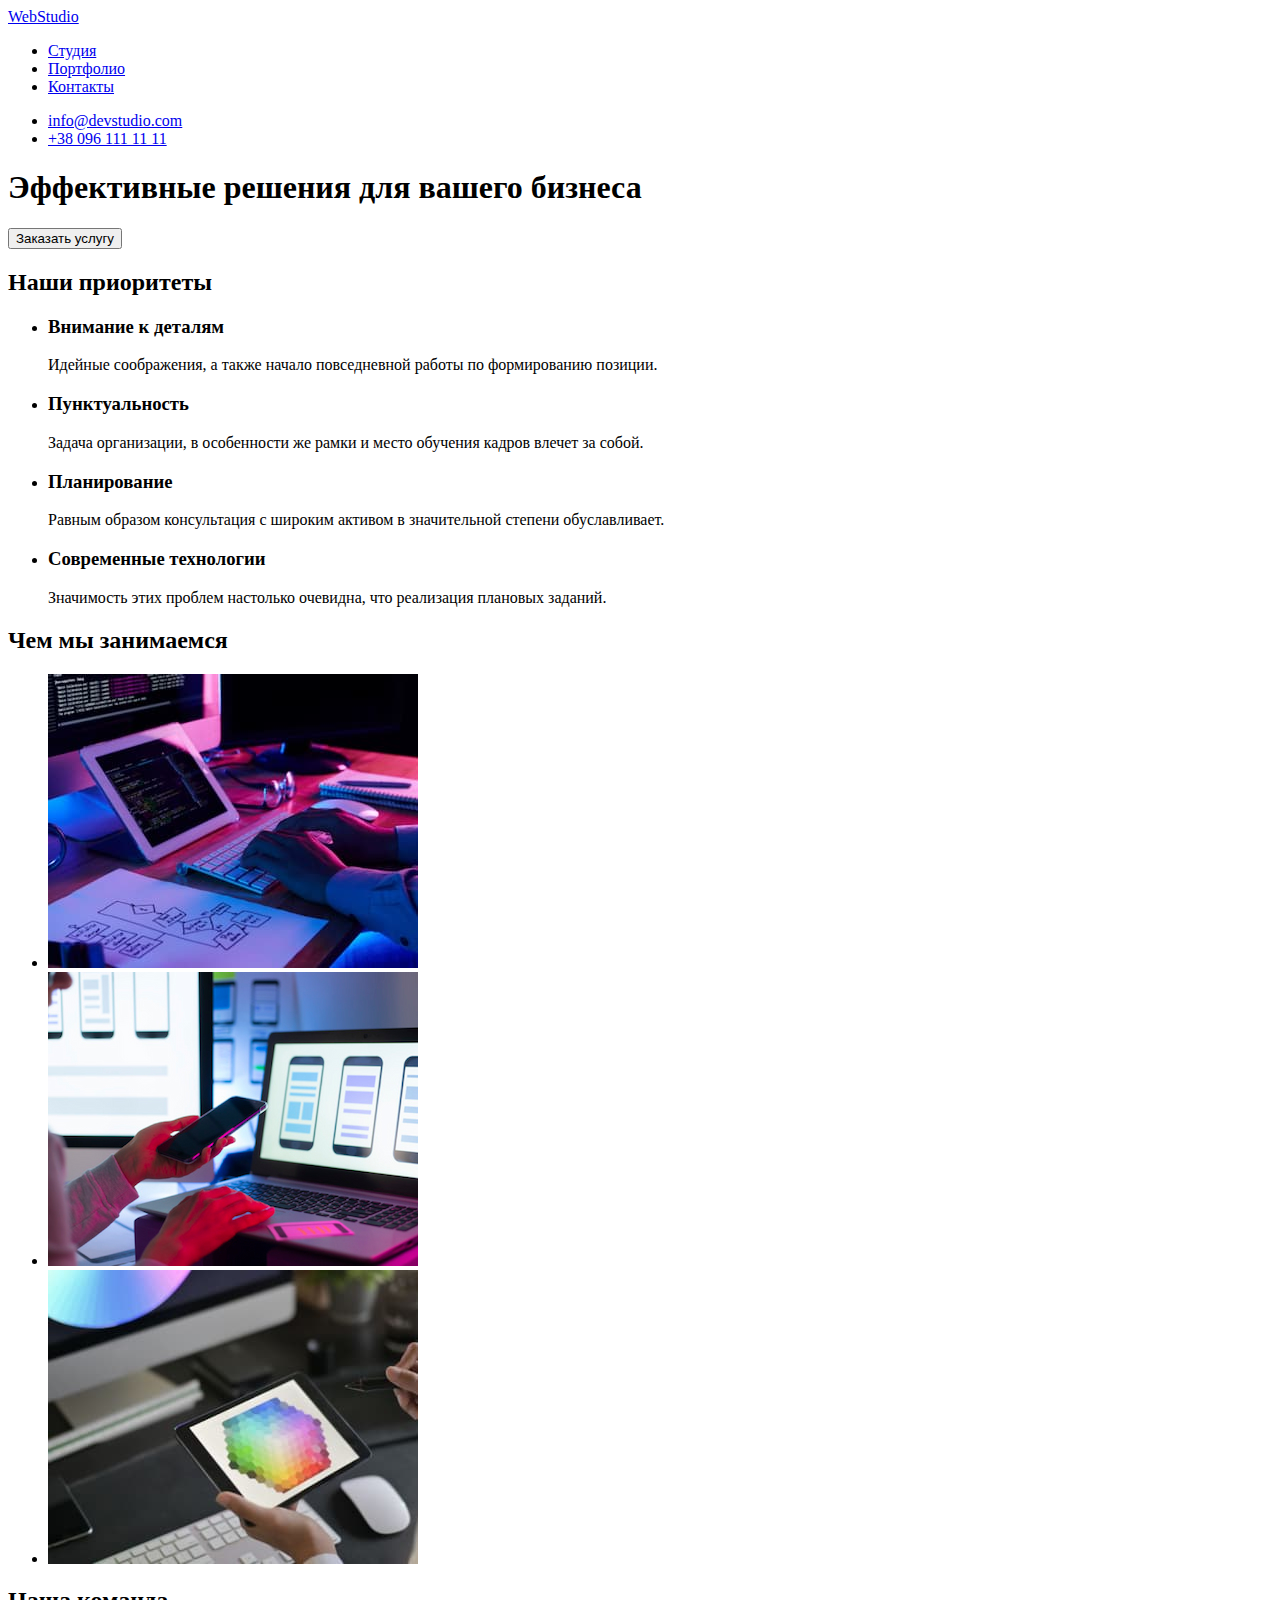
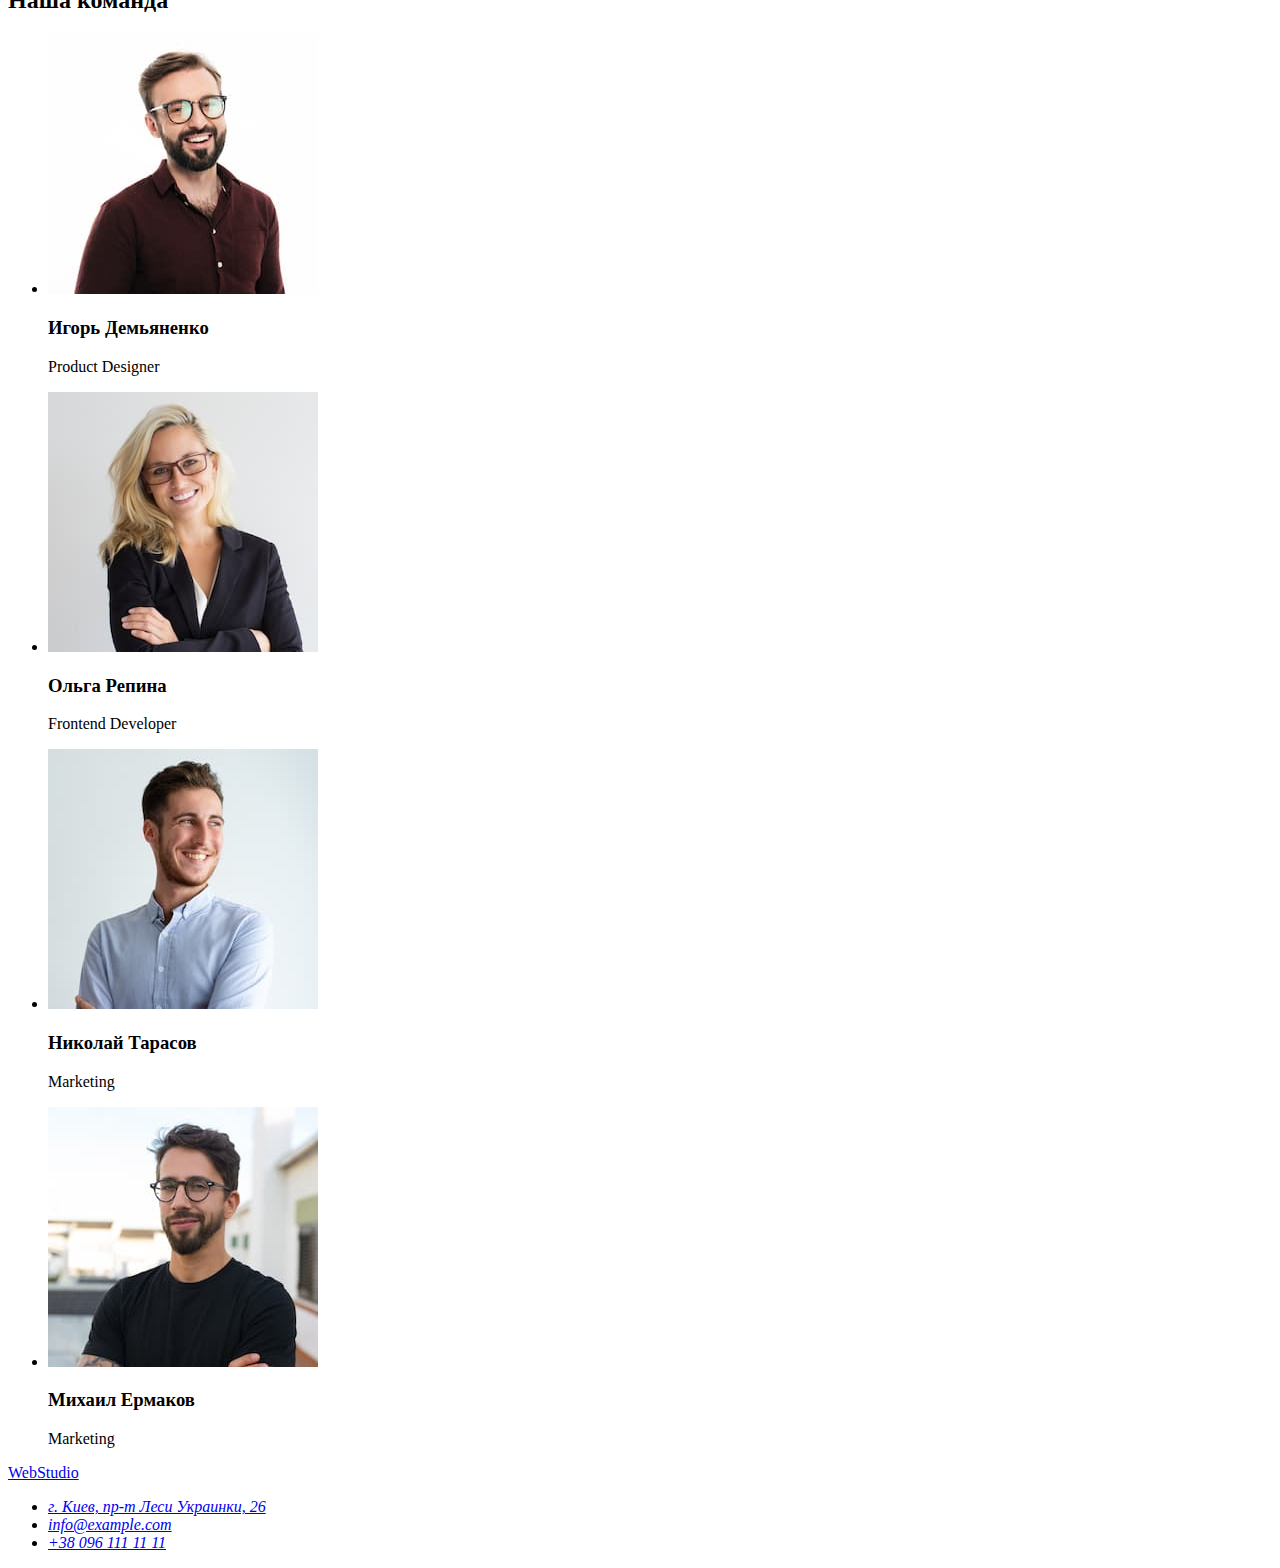
==== index.html @ 7bac75f6 "початкові дані" ====
<!DOCTYPE html>
<html lang="ru">
  <head>
    <meta charset="UTF-8" />
    <meta name="viewport" content="width=device-width, initial-scale=1.0" />
    <title>Homework 1 Web Studio</title>
  </head>
  <body>
    <!--Header container-->

    <header>
      <nav>
        <a href="https://webstudio.com.ua" target="_blank" rel="noopener noreferrer">
          WebStudio
        </a>
        <ul>

          <li><a href="2.html">Студия</a></li>
          <li><a href="3.html">Портфолио</a></li>
          <li><a href="4.html">Контакты</a></li>
        </ul>
      </nav>
      <ul>
        <li><a href="mailto">info@devstudio.com </a></li>
        <li><a href="tel">+38 096 111 11 11 </a></li>
      </ul>
    </header>

    <!--main conteiner-->
    <main>
      <section>
        <h1>Эффективные решения для вашего бизнеса</h1>
        <button type="button">Заказать услугу</button>
      </section>

      <!--about product section-->
      <section>
        <h2>Наши приоритеты</h2>
        <ul>
          <li>
            <h3>Внимание к деталям</h3>
            <p>Идейные соображения, а также начало повседневной работы по формированию позиции.</p>
          </li>

          <li>
            <h3>Пунктуальность</h3>
            <p>
              Задача организации, в особенности же рамки и место обучения кадров влечет за собой.
            </p>
          </li>

          <li>
            <h3>Планирование</h3>
            <p>
              Равным образом консультация с широким активом в значительной степени обуславливает.
            </p>
          </li>

          <li>
            <h3>Современные технологии</h3>
            <p>Значимость этих проблем настолько очевидна, что реализация плановых заданий.</p>
          </li>
        </ul>
      </section>

      <!--What we do conteiner-->
      <section>
        <h2>Чем мы занимаемся</h2>
        <ul>
          <li><img src="./images/FB1(1).jpg" alt="development" width="370" /></li>

          <li><img src="./images/FB1(2).jpg" alt="markup" width="370" /></li>

          <li><img src="./images/FB1(3).jpg" alt="graphics" width="370" /></li>
        </ul>
      </section>

      <!--Team conteiner-->
      <section>
        <h2>Наша команда</h2>
        <ul>
          <li>
            <img
              width="270"
              height="260"
              src="./images/FB2(1).jpg"
              alt="product designer of our team"
            />

            <h3>Игорь Демьяненко</h3>
            <p>Product Designer</p>
          </li>
          <li>
            <img
              width="270"
              height="260"
              src="./images/FB2(2).jpg"
              alt="frontend developer of our team"
            />
            <h3>Ольга Репина</h3>
            <p>Frontend Developer</p>
          </li>
          <li>
            <img width="270" height="260" src="./images/FB2(3).jpg" alt="marketing of our team" />

            <h3>Николай Тарасов</h3>
            <p>Marketing</p>
          </li>
          <li>
            <img width="270" height="260" src="./images/FB2(4).jpg" alt="UI designer of our team" />

            <h3>Михаил Ермаков</h3>
            <p>Marketing</p>
          </li>
        </ul>
      </section>
    </main>

    <!--footer conteiner-->
    <footer>
      <a href="https://webstudio.com.ua" target="_blank" rel="noopener noreferrer"> WebStudio </a>
      <address>
        <ul>
          <li>
            <a href="https://bit.ly/3pXMvUd" target="_blank" rel="noopener noreferrer">
              г. Киев, пр-т Леси Украинки, 26
            </a>
          </li>
          <li><a class="link" href="mailto:info@devstudio.com">info@example.com</a></li>
          <li><a href="tel:+380961111111"> +38 096 111 11 11 </a></li>
        </ul>
      </address>
    </footer>
  </body>
</html>
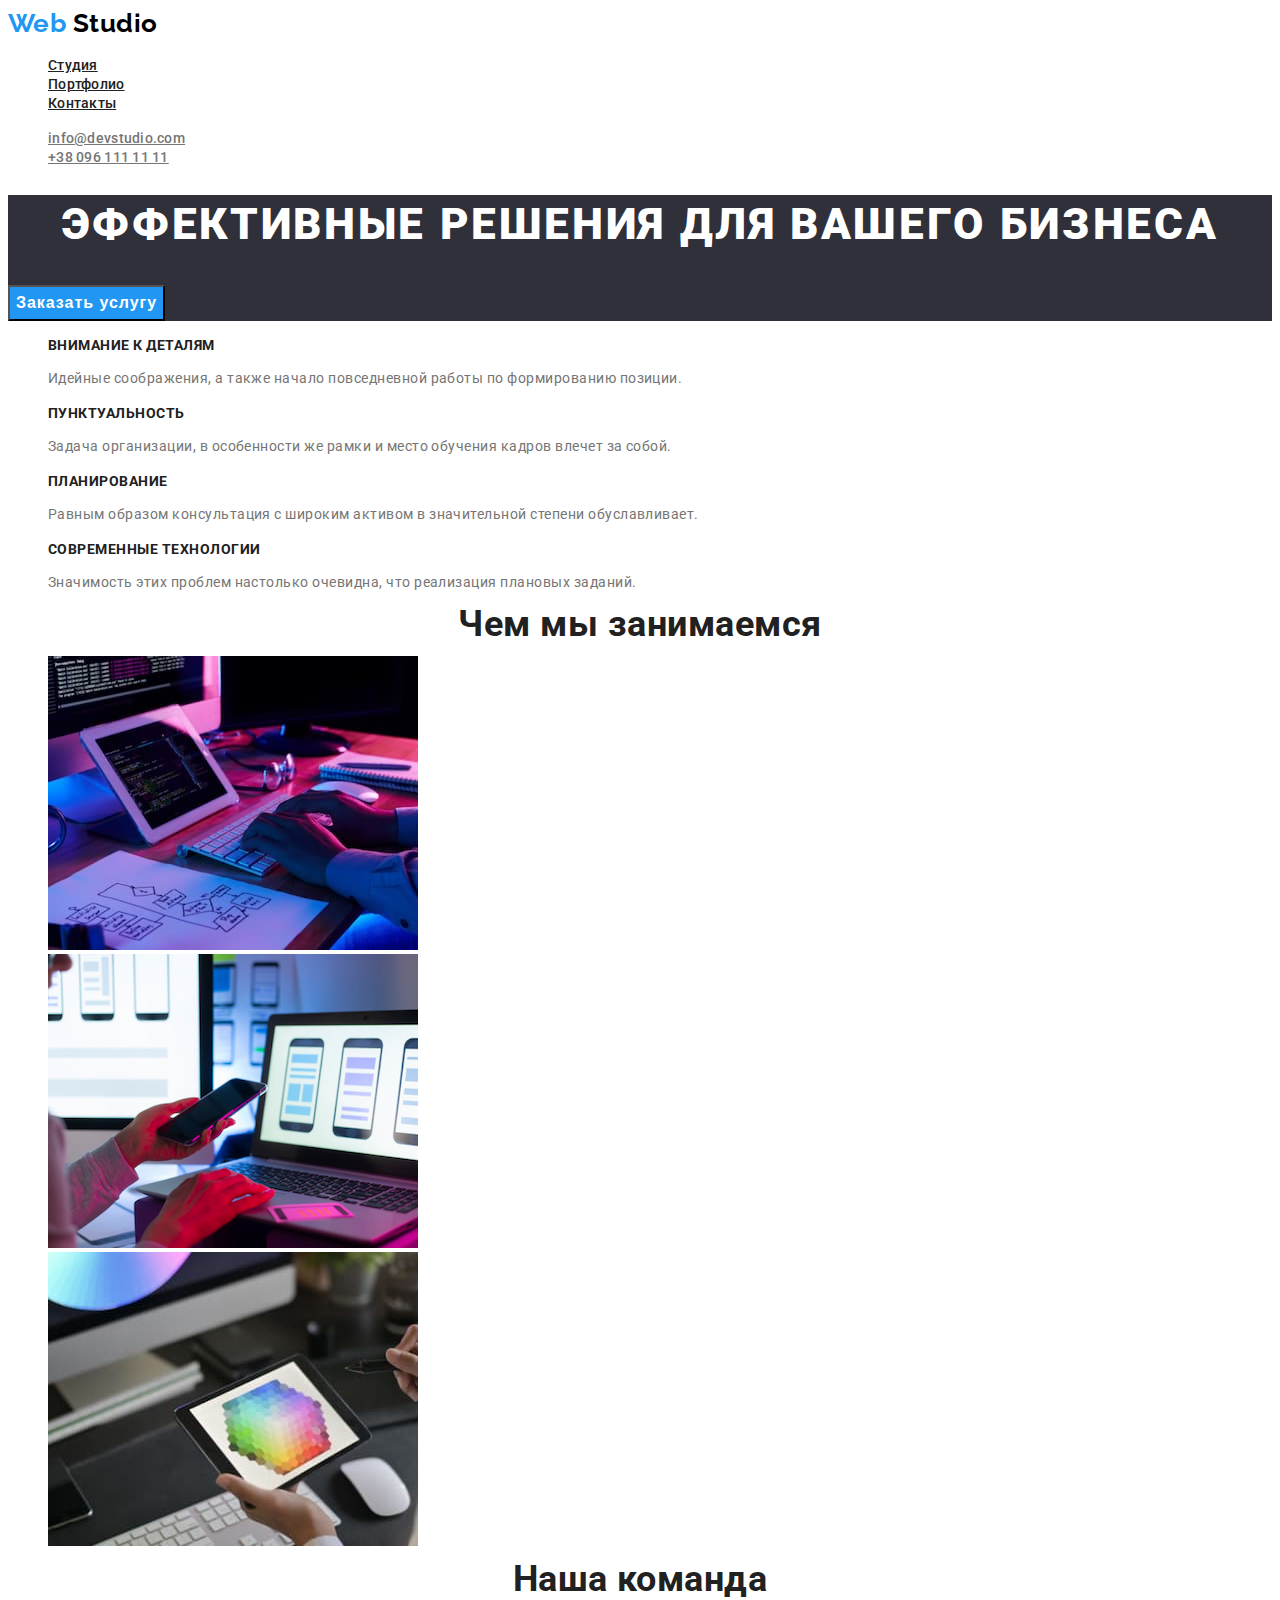
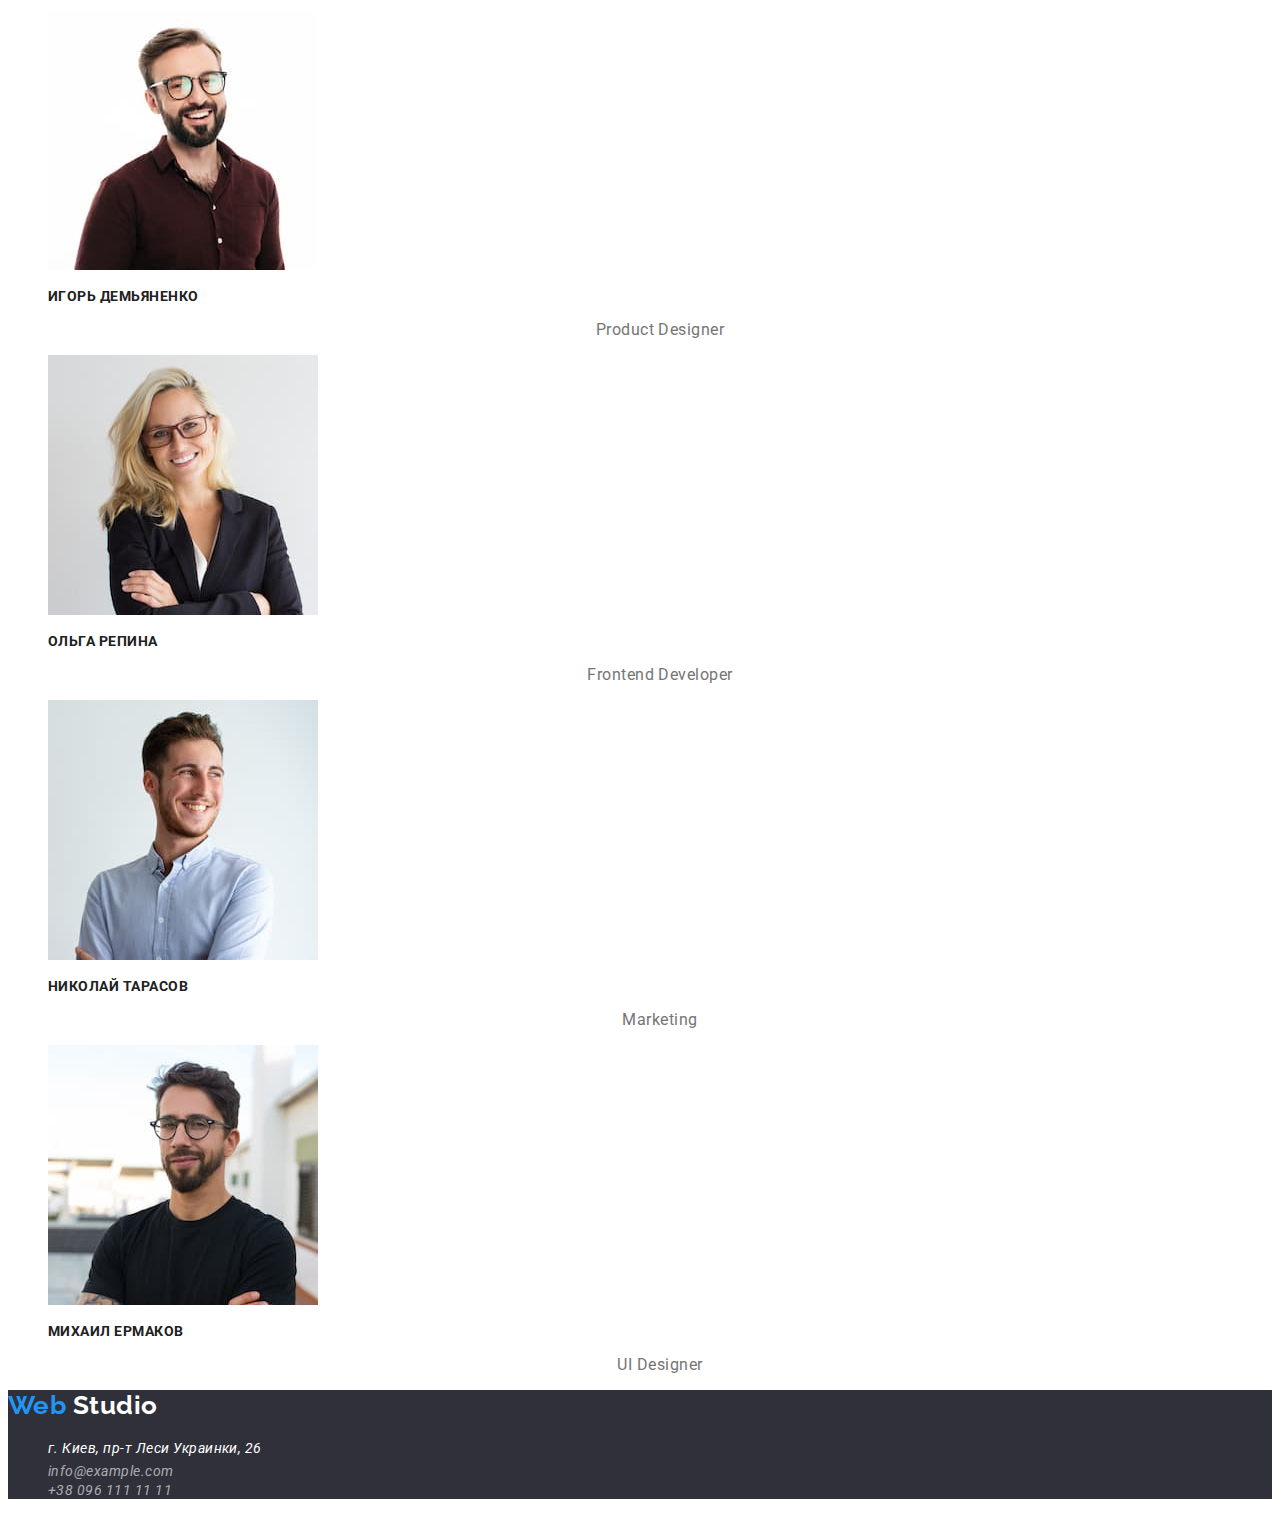
==== commit b35c8d9d: "first style editing" ====
--- a/index.html
+++ b/index.html
@@ -4,69 +4,74 @@
     <meta charset="UTF-8" />
     <meta name="viewport" content="width=device-width, initial-scale=1.0" />
     <title>Homework 1 Web Studio</title>
+    <link rel="preconnect" href="https://fonts.googleapis.com">
+    <link rel="preconnect" href="https://fonts.googleapis.com">
+    <link rel="preconnect" href="https://fonts.gstatic.com" crossorigin>
+    <link href="https://fonts.googleapis.com/css2?family=Raleway:wght@700&family=Roboto:wght@400;500;700&display=swap" rel="stylesheet">
+    <link rel="stylesheet" type="text/css" href="./css/style.css"/>
   </head>
-  <body>
+  <body class="body-container">
     <!--Header container-->
 
     <header>
       <nav>
-        <a href="https://webstudio.com.ua" target="_blank" rel="noopener noreferrer">
-          WebStudio
+        <a class="logo" href="./index.html" target="_blank" rel="noopener noreferrer">
+          Web <span class="logo-studio-second">Studio</span>
         </a>
-        <ul>
+        <ul class="list">
 
-          <li><a href="2.html">Студия</a></li>
-          <li><a href="3.html">Портфолио</a></li>
-          <li><a href="4.html">Контакты</a></li>
+          <li><a class="in-nav-list" href="2.html">Студия</a></li>
+          <li><a class="in-nav-list" href="portfolio.html">Портфолио</a></li>
+          <li><a class="in-nav-list" href="4.html">Контакты</a></li>
         </ul>
       </nav>
-      <ul>
-        <li><a href="mailto">info@devstudio.com </a></li>
-        <li><a href="tel">+38 096 111 11 11 </a></li>
+      <ul class="list">
+        <li><a class="out-nav-list" href="mailto">info@devstudio.com </a></li>
+        <li><a class="out-nav-list" href="tel">+38 096 111 11 11 </a></li>
       </ul>
     </header>
 
     <!--main conteiner-->
     <main>
-      <section>
-        <h1>Эффективные решения для вашего бизнеса</h1>
-        <button type="button">Заказать услугу</button>
+      <section class="hero-title-button">
+        <h1 class="hero-title">Эффективные решения для вашего бизнеса</h1>
+        <button class="button-hero" type="button">Заказать услугу</button>
       </section>
 
       <!--about product section-->
       <section>
-        <h2>Наши приоритеты</h2>
-        <ul>
+        <h2 class="hidden-title">Наши приоритеты</h2>
+        <ul class="list">
           <li>
-            <h3>Внимание к деталям</h3>
-            <p>Идейные соображения, а также начало повседневной работы по формированию позиции.</p>
+            <h3 class="third-title">Внимание к деталям</h3>
+            <p class="about-product-p">Идейные соображения, а также начало повседневной работы по формированию позиции.</p>
           </li>
 
           <li>
-            <h3>Пунктуальность</h3>
-            <p>
+            <h3 class="third-title">Пунктуальность</h3>
+            <p class="about-product-p">
               Задача организации, в особенности же рамки и место обучения кадров влечет за собой.
             </p>
           </li>
 
           <li>
-            <h3>Планирование</h3>
-            <p>
+            <h3 class="third-title">Планирование</h3>
+            <p class="about-product-p">
               Равным образом консультация с широким активом в значительной степени обуславливает.
             </p>
           </li>
 
           <li>
-            <h3>Современные технологии</h3>
-            <p>Значимость этих проблем настолько очевидна, что реализация плановых заданий.</p>
+            <h3 class="third-title">Современные технологии</h3>
+            <p class="about-product-p">Значимость этих проблем настолько очевидна, что реализация плановых заданий.</p>
           </li>
         </ul>
       </section>
 
       <!--What we do conteiner-->
       <section>
-        <h2>Чем мы занимаемся</h2>
-        <ul>
+        <h2 class="second-title">Чем мы занимаемся</h2>
+        <ul class="list">
           <li><img src="./images/FB1(1).jpg" alt="development" width="370" /></li>
 
           <li><img src="./images/FB1(2).jpg" alt="markup" width="370" /></li>
@@ -77,8 +82,8 @@
 
       <!--Team conteiner-->
       <section>
-        <h2>Наша команда</h2>
-        <ul>
+        <h2 class="second-title">Наша команда</h2>
+        <ul class="list">
           <li>
             <img
               width="270"
@@ -87,8 +92,8 @@
               alt="product designer of our team"
             />
 
-            <h3>Игорь Демьяненко</h3>
-            <p>Product Designer</p>
+            <h3 class="third-title">Игорь Демьяненко</h3>
+            <p class="our-team-p">Product Designer</p>
           </li>
           <li>
             <img
@@ -97,38 +102,38 @@
               src="./images/FB2(2).jpg"
               alt="frontend developer of our team"
             />
-            <h3>Ольга Репина</h3>
-            <p>Frontend Developer</p>
+            <h3 class="third-title">Ольга Репина</h3>
+            <p class="our-team-p">Frontend Developer</p>
           </li>
           <li>
             <img width="270" height="260" src="./images/FB2(3).jpg" alt="marketing of our team" />
 
-            <h3>Николай Тарасов</h3>
-            <p>Marketing</p>
+            <h3 class="third-title">Николай Тарасов</h3>
+            <p class="our-team-p">Marketing</p>
           </li>
           <li>
             <img width="270" height="260" src="./images/FB2(4).jpg" alt="UI designer of our team" />
 
-            <h3>Михаил Ермаков</h3>
-            <p>Marketing</p>
+            <h3 class="third-title">Михаил Ермаков</h3>
+            <p class="our-team-p">UI Designer</p>
           </li>
         </ul>
       </section>
     </main>
 
     <!--footer conteiner-->
-    <footer>
-      <a href="https://webstudio.com.ua" target="_blank" rel="noopener noreferrer"> WebStudio </a>
+    <footer  class="footer-conteiner">
+      <a class="logo" href="https://webstudio.com.ua" target="_blank" rel="noopener noreferrer"> Web <span class="logo-studio-second-footer">Studio</span> </a>
       <address>
-        <ul>
+        <ul class="list">
           <li>
-            <a href="https://bit.ly/3pXMvUd" target="_blank" rel="noopener noreferrer">
+            <a class="adress-conteiner" href="https://bit.ly/3pXMvUd" target="_blank" rel="noopener noreferrer">
               г. Киев, пр-т Леси Украинки, 26
             </a>
           </li>
-          <li><a class="link" href="mailto:info@devstudio.com">info@example.com</a></li>
-          <li><a href="tel:+380961111111"> +38 096 111 11 11 </a></li>
-        </ul>
+          <li><a class="contact-conteiner" class="link" href="mailto:info@devstudio.com">info@example.com</a></li>
+          <li><a class="contact-conteiner" href="tel:+380961111111"> +38 096 111 11 11 </a></li>
+        </ul class="list">
       </address>
     </footer>
   </body>
--- a/css/style.css
+++ b/css/style.css
@@ -0,0 +1,157 @@
+.body-container{
+font-family: 'Roboto', Raleway;
+color: #212121;
+background-color: white;
+letter-spacing: 0.03em;
+}
+
+/* Header conteiner*/
+.logo{
+font-family: 'Raleway';
+font-weight: 700;
+font-size: 26px;
+line-height: 1.192;
+color: #2196F3;
+text-decoration: none;
+}
+
+.logo-studio-second{
+ color: black;
+}
+
+.logo-studio-second-footer{
+color: white;
+}
+.in-nav-list{
+font-weight: 500;
+font-size: 14px;
+line-height: 1.14;
+letter-spacing: 0.02em;
+color: #212121;
+}
+.out-nav-list{
+font-weight: 500;
+font-size: 14px;
+line-height: 1.14;
+letter-spacing: 0.02em;
+color: #757575;
+}
+
+.in-nav-list:hover,.in-nav-list:focus,
+.out-nav-list:hover, .out-nav-list:focus,
+.contact-conteiner:hover, .contact-conteiner:focus,
+.adress-conteiner:hover, .adress-conteiner:focus
+{
+  color: #2196F3;
+}
+
+.list{
+  list-style: none;
+}
+
+/* main conteiner index */
+.hero-title-button{
+background: #2F303A;
+}
+
+.hero-title{
+font-weight: 900;
+font-size: 44px;
+line-height: 1.36;
+text-align: center;
+letter-spacing: 0.06em;
+text-transform: uppercase;
+color: #FFFFFF;
+}
+
+.button-hero{
+cursor: pointer;
+font-weight: 700;
+font-size: 16px;
+line-height: 1.88;
+display: flex;
+align-items: center;
+text-align: center;
+letter-spacing: 0.06em;
+color: #FFFFFF;
+background: #2196F3;
+rgba(0, 0, 0, 0.15);
+}
+
+/*Title section*/
+
+.second-title{
+font-weight: 700;
+font-size: 36px;
+line-height: 1.166px;
+text-align: center;
+}
+
+.third-title{
+font-weight: 700;
+font-size: 14px;
+line-height: 16px;
+text-transform: uppercase;
+}
+
+.hidden-title{
+  display: none
+}
+
+/*about product section*/
+.about-product-p{
+  font-size: 14px;
+  line-height: 1.71;
+  color: #757575;
+}
+
+.our-team-p{
+font-size: 16px;
+line-height: 1.187;
+text-align: center;
+color: #757575;
+}
+
+/* main conteiner portfolio */
+
+.buttons-portfolio:hover{
+  background: #2196F3; 
+  color: #FFFFFF; 
+}
+.buttons-portfolio:focus{
+  background: #F5F4FA;
+}
+.buttons-portfolio{
+  cursor: pointer;
+  font-weight: 500;
+  font-size: 16px;
+  line-height: 1.62;
+  text-align: center;
+  letter-spacing: 0.03em;
+  }
+
+.photoes-p{
+font-size: 16px;
+line-height: 1.875;
+color: #757575;
+}
+
+/* footer conteiner */
+.footer-conteiner{
+background: #2F303A;
+}
+.contact-conteiner{
+font-size: 14px;
+line-height: 1,714;
+color: rgba(255, 255, 255, 0.6);
+text-decoration: none;
+}
+.adress-conteiner{
+font-size: 14px;
+line-height: 1.714;
+color: #FFFFFF;
+text-decoration: none;
+}
+
+
+
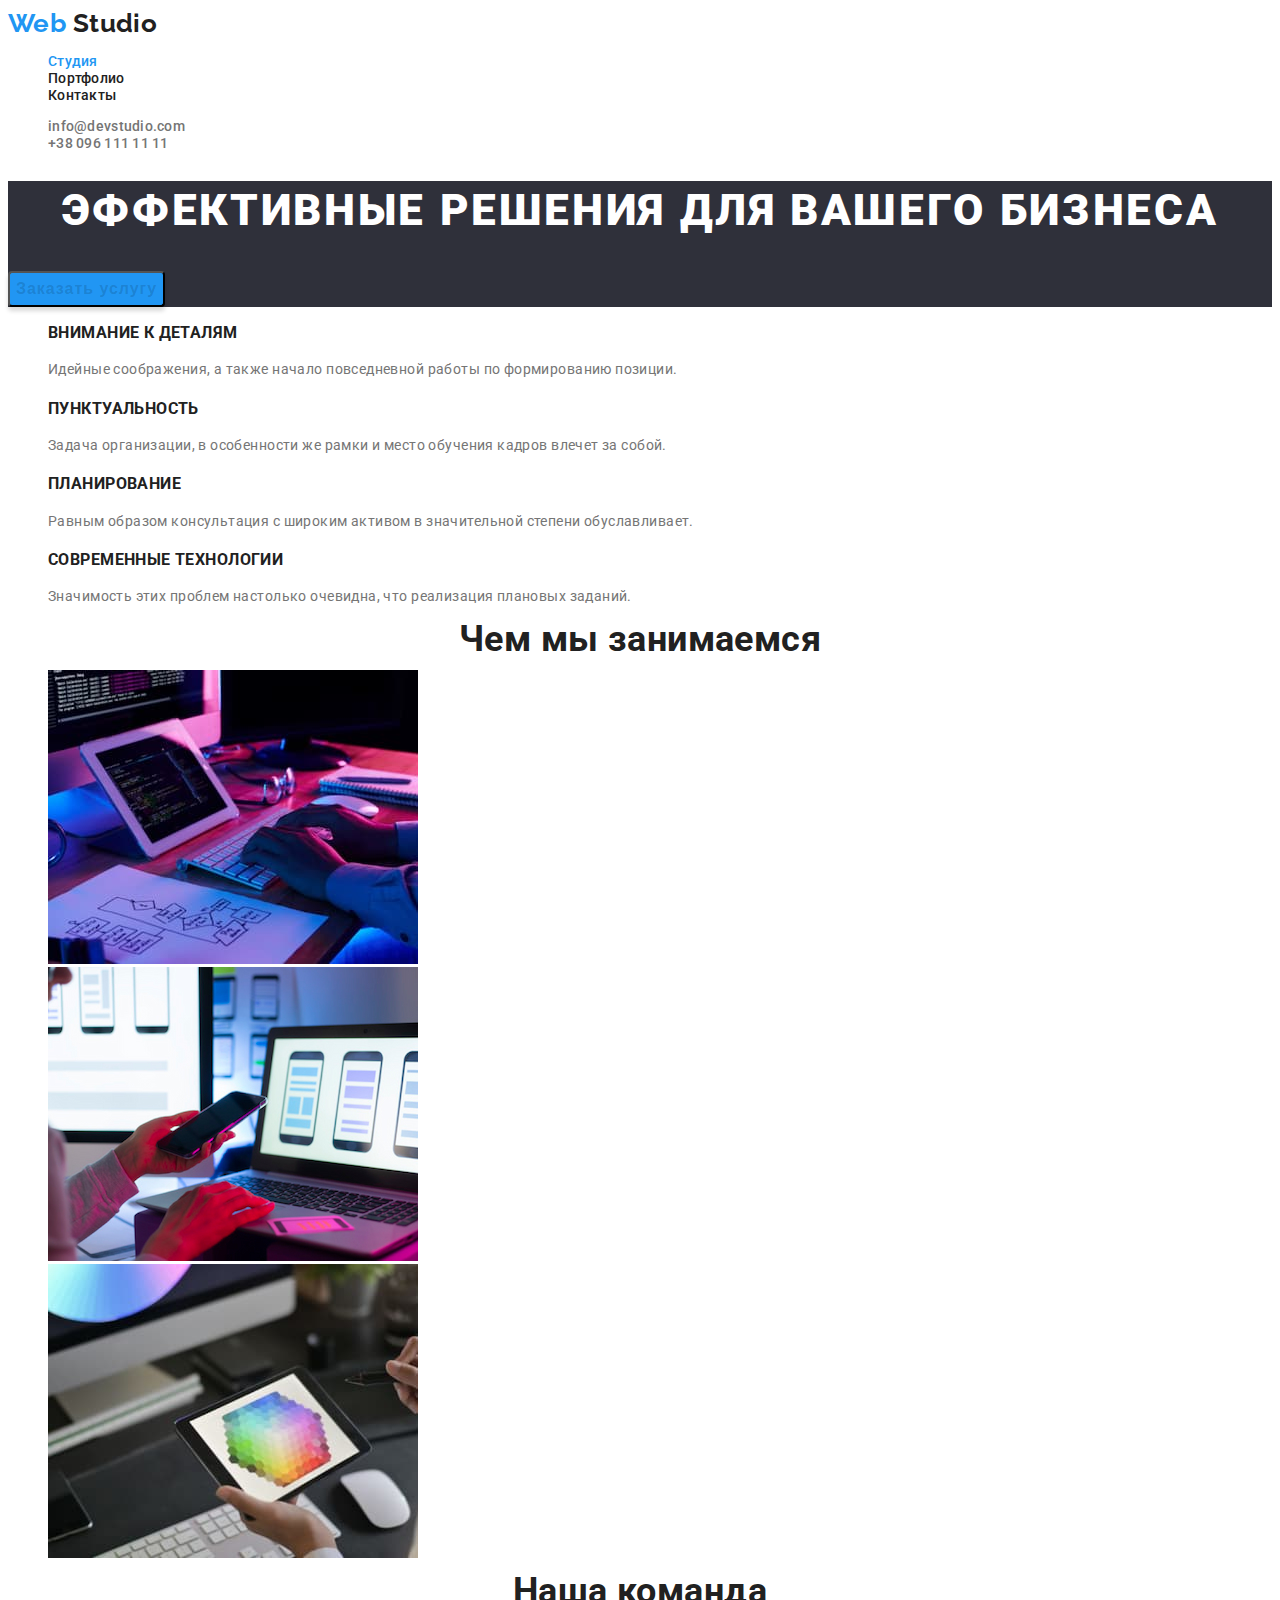
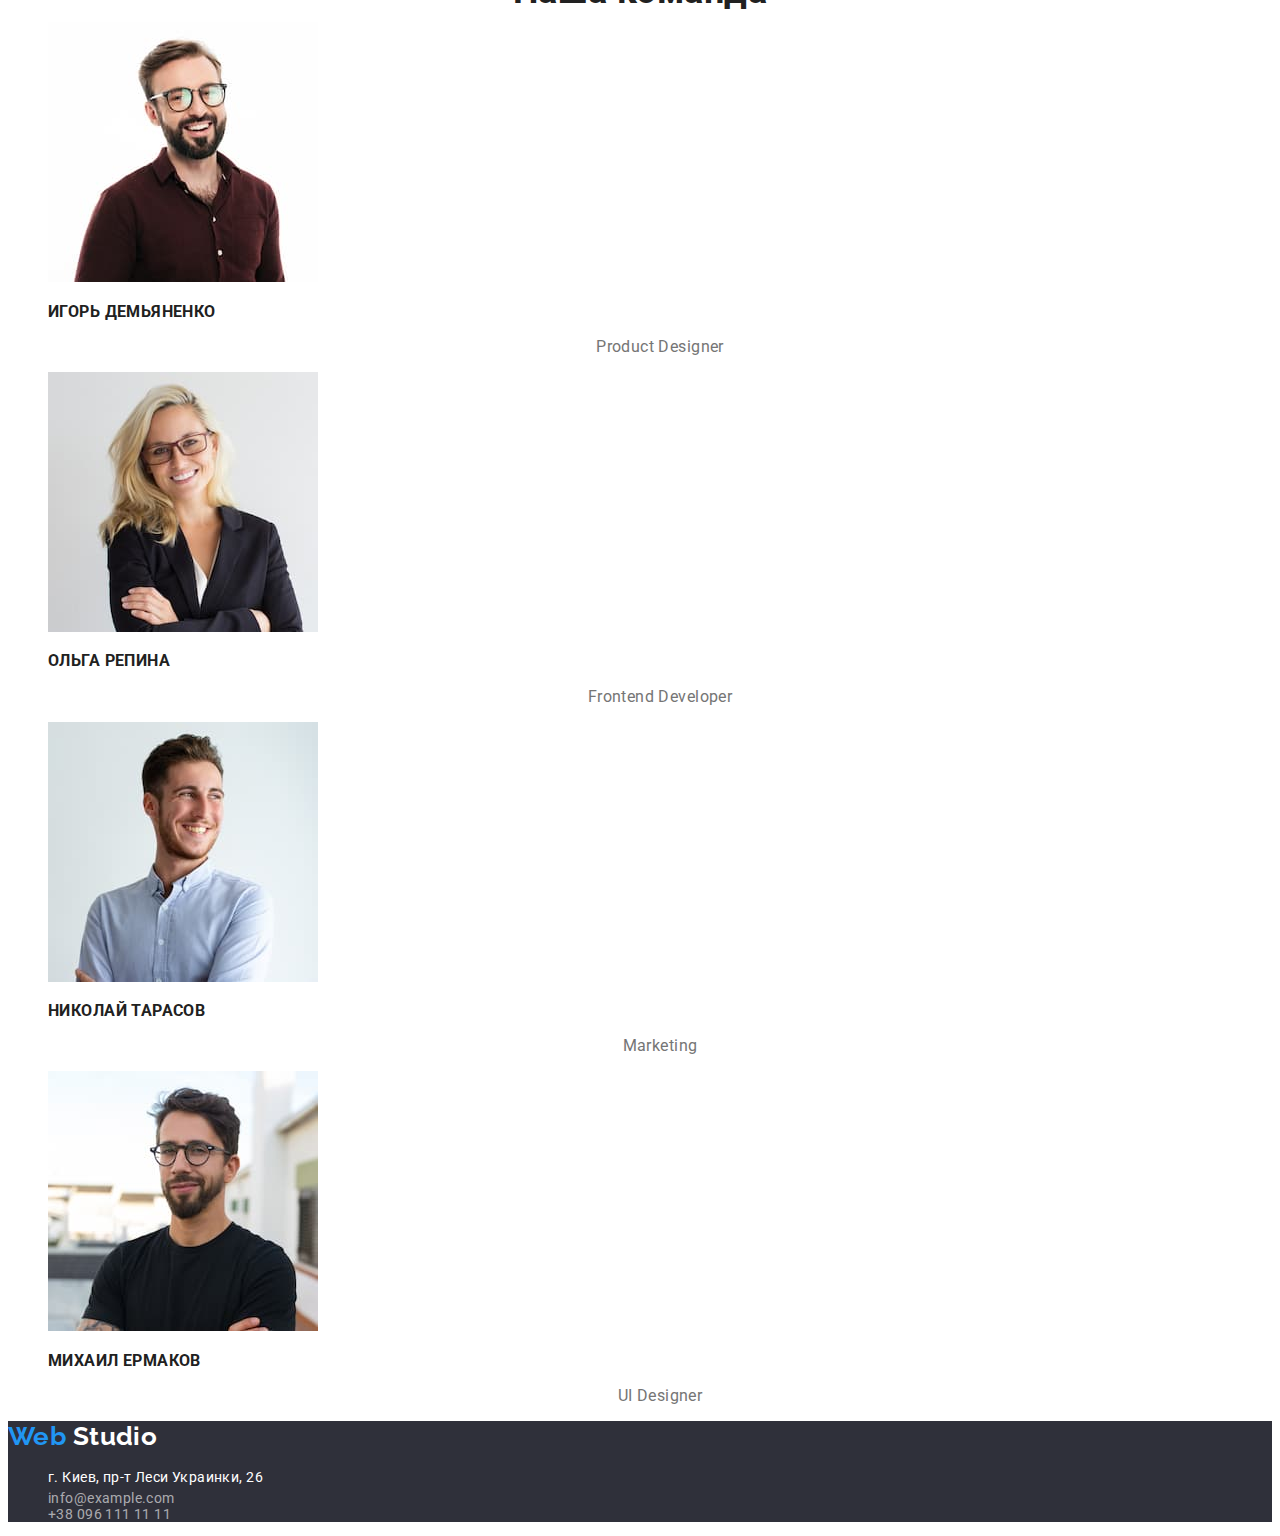
==== commit 347fba21: "bug fixes" ====
--- a/index.html
+++ b/index.html
@@ -10,7 +10,7 @@
     <link href="https://fonts.googleapis.com/css2?family=Raleway:wght@700&family=Roboto:wght@400;500;700&display=swap" rel="stylesheet">
     <link rel="stylesheet" type="text/css" href="./css/style.css"/>
   </head>
-  <body class="body-container">
+  <body>
     <!--Header container-->
 
     <header>
@@ -20,7 +20,7 @@
         </a>
         <ul class="list">
 
-          <li><a class="in-nav-list" href="2.html">Студия</a></li>
+          <li><a class="in-nav-list current" href="2.html">Студия</a></li>
           <li><a class="in-nav-list" href="portfolio.html">Портфолио</a></li>
           <li><a class="in-nav-list" href="4.html">Контакты</a></li>
         </ul>
@@ -123,7 +123,7 @@
 
     <!--footer conteiner-->
     <footer  class="footer-conteiner">
-      <a class="logo" href="https://webstudio.com.ua" target="_blank" rel="noopener noreferrer"> Web <span class="logo-studio-second-footer">Studio</span> </a>
+      <a class="logo" href="./index.html" target="_blank" rel="noopener noreferrer"> Web <span class="logo-studio-second-footer">Studio</span> </a>
       <address>
         <ul class="list">
           <li>
--- a/css/style.css
+++ b/css/style.css
@@ -1,7 +1,18 @@
-.body-container{
+:root {
+  --title-text-color: #212121;
+  --accent-color: #2196F3;
+  --text-color: #757575;
+  --native-color: #FFFFFF;
+  --footer-contact-color: rgba(255, 255, 255, 0.6);
+  --dark-bg-color: #2F303A;
+  --bg-btn-portfolio: #F5F4FA;
+  --text-btn-color: rgba(0, 0, 0, 0.15);
+}
+
+body {
 font-family: 'Roboto', Raleway;
-color: #212121;
-background-color: white;
+font-size: 14px;
+background-color: var(--native-color);
 letter-spacing: 0.03em;
 }
 
@@ -11,30 +22,33 @@
 font-weight: 700;
 font-size: 26px;
 line-height: 1.192;
-color: #2196F3;
 text-decoration: none;
+color: var(--accent-color)
 }
 
 .logo-studio-second{
- color: black;
+ color: var(--title-text-color);
 }
 
 .logo-studio-second-footer{
-color: white;
+color: var(--native-color);
 }
 .in-nav-list{
 font-weight: 500;
-font-size: 14px;
 line-height: 1.14;
 letter-spacing: 0.02em;
-color: #212121;
+color:var(--title-text-color);
+text-decoration: none;
+}
+.in-nav-list.current {
+  color: var(--accent-color);
 }
 .out-nav-list{
 font-weight: 500;
-font-size: 14px;
 line-height: 1.14;
 letter-spacing: 0.02em;
-color: #757575;
+color: var(--text-color);
+text-decoration: none;
 }
 
 .in-nav-list:hover,.in-nav-list:focus,
@@ -42,7 +56,7 @@
 .contact-conteiner:hover, .contact-conteiner:focus,
 .adress-conteiner:hover, .adress-conteiner:focus
 {
-  color: #2196F3;
+  color:var(--accent-color);
 }
 
 .list{
@@ -51,7 +65,7 @@
 
 /* main conteiner index */
 .hero-title-button{
-background: #2F303A;
+background: var(--dark-bg-color);
 }
 
 .hero-title{
@@ -61,7 +75,7 @@
 text-align: center;
 letter-spacing: 0.06em;
 text-transform: uppercase;
-color: #FFFFFF;
+color: var(--native-color);
 }
 
 .button-hero{
@@ -73,9 +87,11 @@
 align-items: center;
 text-align: center;
 letter-spacing: 0.06em;
-color: #FFFFFF;
-background: #2196F3;
-rgba(0, 0, 0, 0.15);
+color: var(--native-color);
+background: var(--accent-color);
+box-shadow: 0px 4px 4px; 
+color: var(--text-btn-color);
+border-radius: 4px;
 }
 
 /*Title section*/
@@ -85,41 +101,49 @@
 font-size: 36px;
 line-height: 1.166px;
 text-align: center;
+color: var(--title-text-color)
 }
 
 .third-title{
 font-weight: 700;
-font-size: 14px;
-line-height: 16px;
+line-height: 1,142;
 text-transform: uppercase;
+color: var(--title-text-color)
 }
 
 .hidden-title{
   display: none
 }
 
+.portfolio-title {
+  font-weight: 700;
+  font-size: 18px;
+  line-height: 2.000;
+  letter-spacing: 0.06em;
+  color: var(--title-text-color)
+}
+
 /*about product section*/
 .about-product-p{
-  font-size: 14px;
   line-height: 1.71;
-  color: #757575;
+  color: var(--text-color);
 }
 
 .our-team-p{
 font-size: 16px;
 line-height: 1.187;
 text-align: center;
-color: #757575;
+color: var(--text-color);
 }
 
 /* main conteiner portfolio */
 
 .buttons-portfolio:hover{
-  background: #2196F3; 
-  color: #FFFFFF; 
+  background: var(--accent-color); 
+  color: var(--native-color); 
 }
 .buttons-portfolio:focus{
-  background: #F5F4FA;
+  background: var(--bg-btn-portfolio);
 }
 .buttons-portfolio{
   cursor: pointer;
@@ -128,28 +152,29 @@
   line-height: 1.62;
   text-align: center;
   letter-spacing: 0.03em;
+  border-radius: 4px;
   }
 
 .photoes-p{
 font-size: 16px;
 line-height: 1.875;
-color: #757575;
+color: var(--text-color);
 }
 
 /* footer conteiner */
 .footer-conteiner{
-background: #2F303A;
+background: var(--dark-bg-color);
 }
 .contact-conteiner{
-font-size: 14px;
+font-style: normal;
 line-height: 1,714;
-color: rgba(255, 255, 255, 0.6);
+color: var(--footer-contact-color);
 text-decoration: none;
 }
 .adress-conteiner{
-font-size: 14px;
+font-style: normal;
 line-height: 1.714;
-color: #FFFFFF;
+color: var(--native-color);
 text-decoration: none;
 }
 
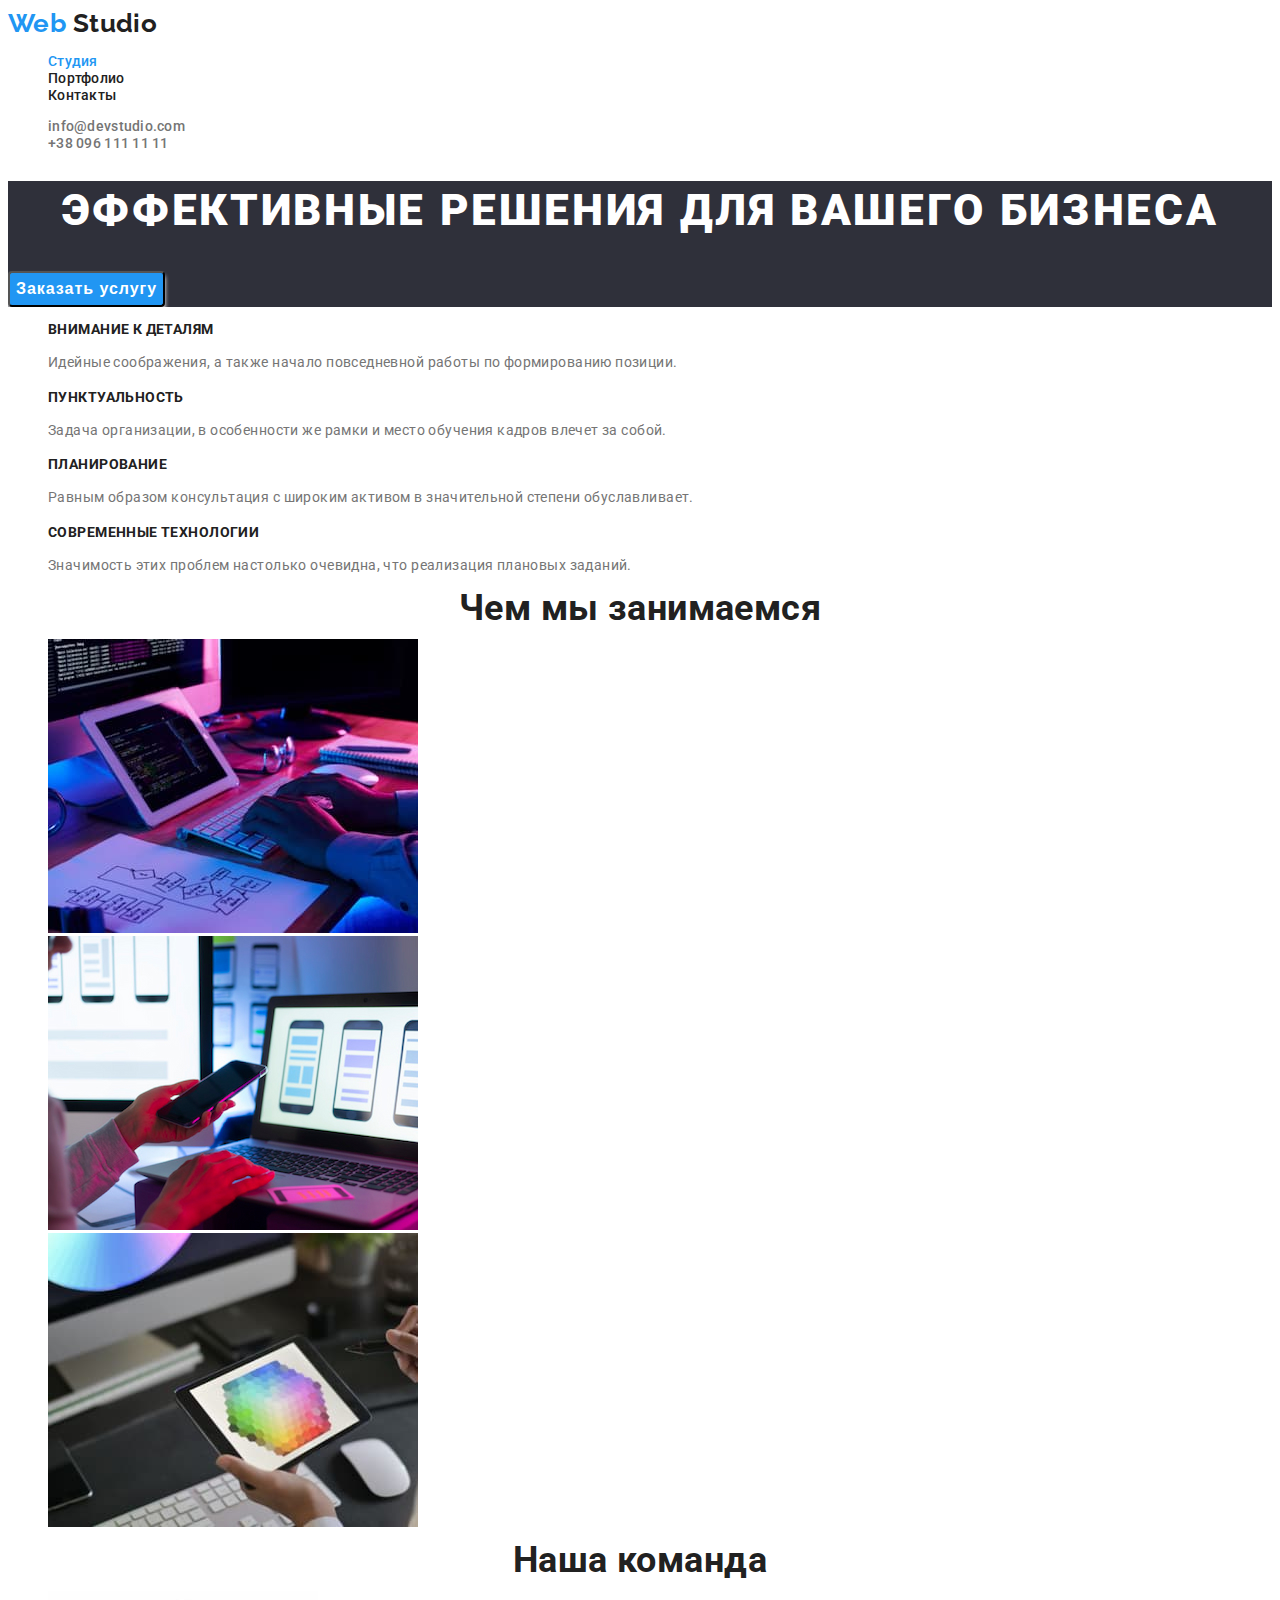
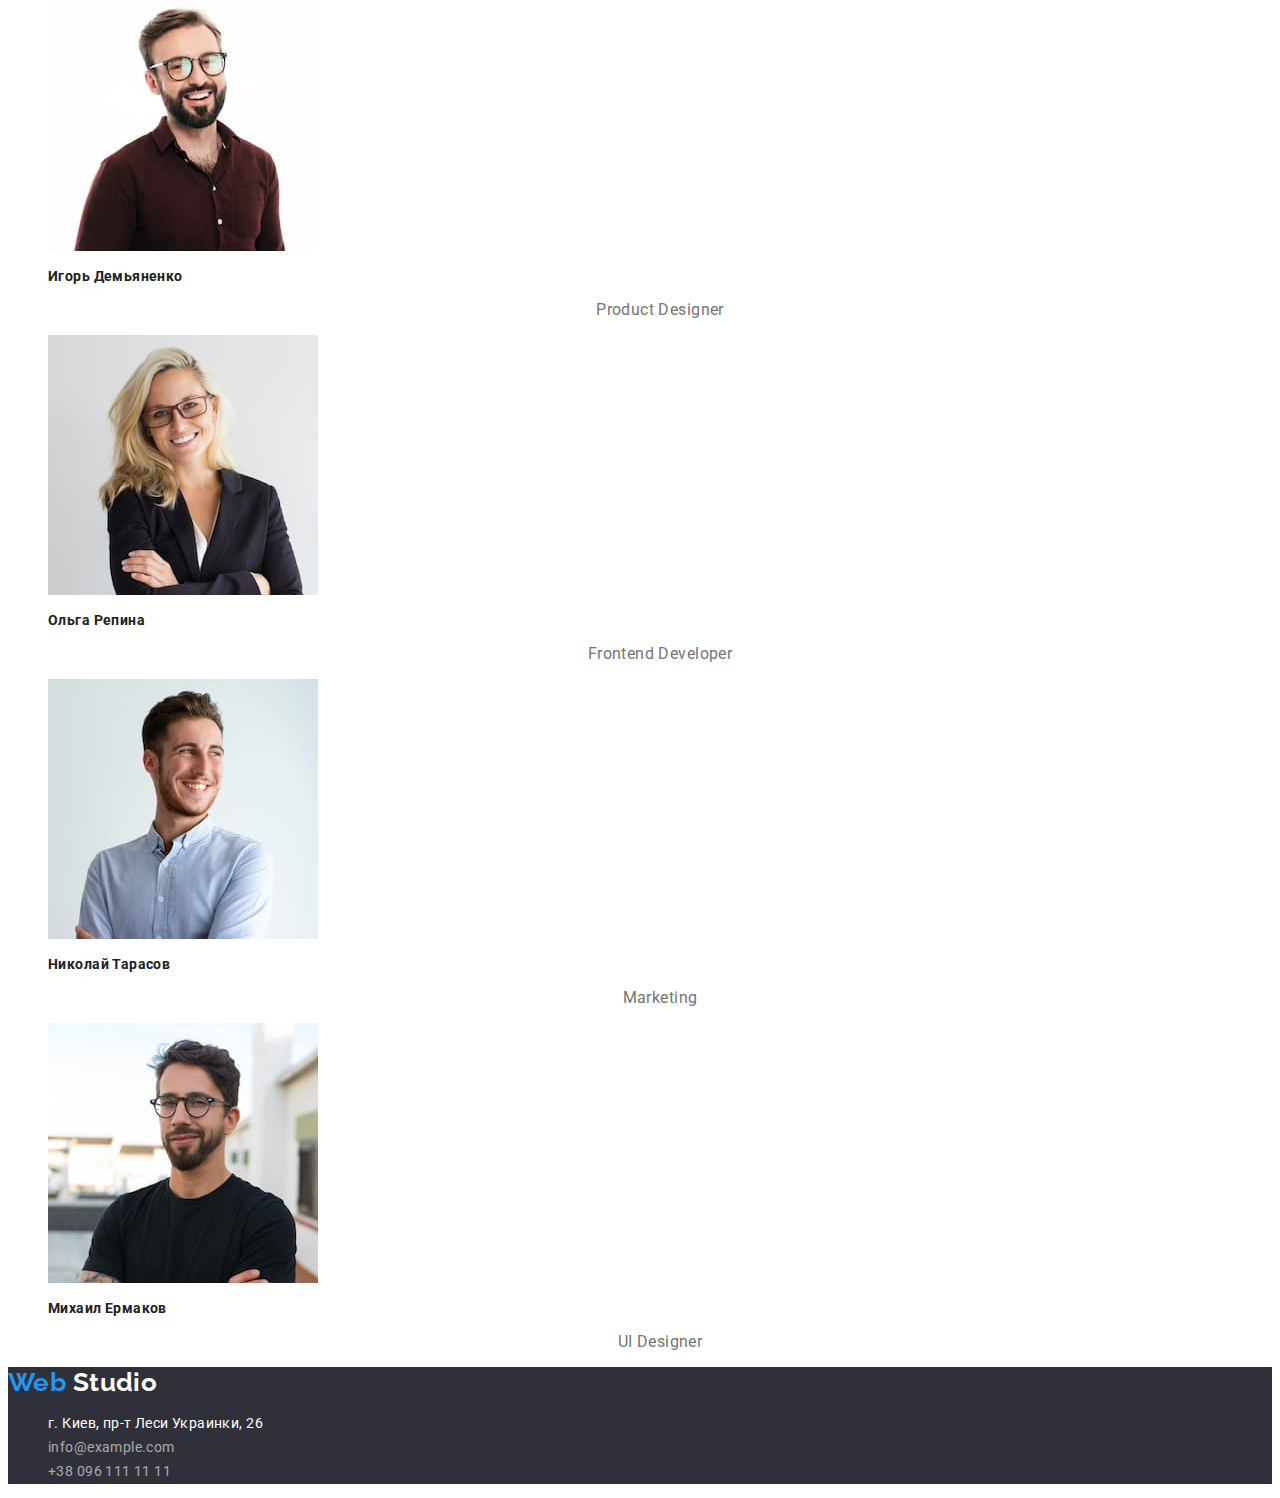
==== commit 77353a01: "finally result" ====
--- a/index.html
+++ b/index.html
@@ -43,26 +43,26 @@
         <h2 class="hidden-title">Наши приоритеты</h2>
         <ul class="list">
           <li>
-            <h3 class="third-title">Внимание к деталям</h3>
+            <h3 class="third-title text-title">Внимание к деталям</h3>
             <p class="about-product-p">Идейные соображения, а также начало повседневной работы по формированию позиции.</p>
           </li>
 
           <li>
-            <h3 class="third-title">Пунктуальность</h3>
+            <h3 class="third-title text-title">Пунктуальность</h3>
             <p class="about-product-p">
               Задача организации, в особенности же рамки и место обучения кадров влечет за собой.
             </p>
           </li>
 
           <li>
-            <h3 class="third-title">Планирование</h3>
+            <h3 class="third-title text-title">Планирование</h3>
             <p class="about-product-p">
               Равным образом консультация с широким активом в значительной степени обуславливает.
             </p>
           </li>
 
           <li>
-            <h3 class="third-title">Современные технологии</h3>
+            <h3 class="third-title text-title">Современные технологии</h3>
             <p class="about-product-p">Значимость этих проблем настолько очевидна, что реализация плановых заданий.</p>
           </li>
         </ul>
--- a/css/style.css
+++ b/css/style.css
@@ -74,8 +74,8 @@
 line-height: 1.36;
 text-align: center;
 letter-spacing: 0.06em;
+color: var(--native-color);
 text-transform: uppercase;
-color: var(--native-color);
 }
 
 .button-hero{
@@ -90,7 +90,6 @@
 color: var(--native-color);
 background: var(--accent-color);
 box-shadow: 0px 4px 4px; 
-color: var(--text-btn-color);
 border-radius: 4px;
 }
 
@@ -106,9 +105,13 @@
 
 .third-title{
 font-weight: 700;
-line-height: 1,142;
-text-transform: uppercase;
+font-size: 14px;
+line-height: 1.142;
 color: var(--title-text-color)
+}
+
+.text-title {
+  text-transform: uppercase;
 }
 
 .hidden-title{
@@ -143,7 +146,8 @@
   color: var(--native-color); 
 }
 .buttons-portfolio:focus{
-  background: var(--bg-btn-portfolio);
+  background: var(--accent-color);
+  color: var(--native-color);
 }
 .buttons-portfolio{
   cursor: pointer;
@@ -160,6 +164,9 @@
 line-height: 1.875;
 color: var(--text-color);
 }
+.imgbox-section {
+  text-decoration: none;
+}
 
 /* footer conteiner */
 .footer-conteiner{
@@ -167,7 +174,7 @@
 }
 .contact-conteiner{
 font-style: normal;
-line-height: 1,714;
+line-height: 1.714;
 color: var(--footer-contact-color);
 text-decoration: none;
 }
